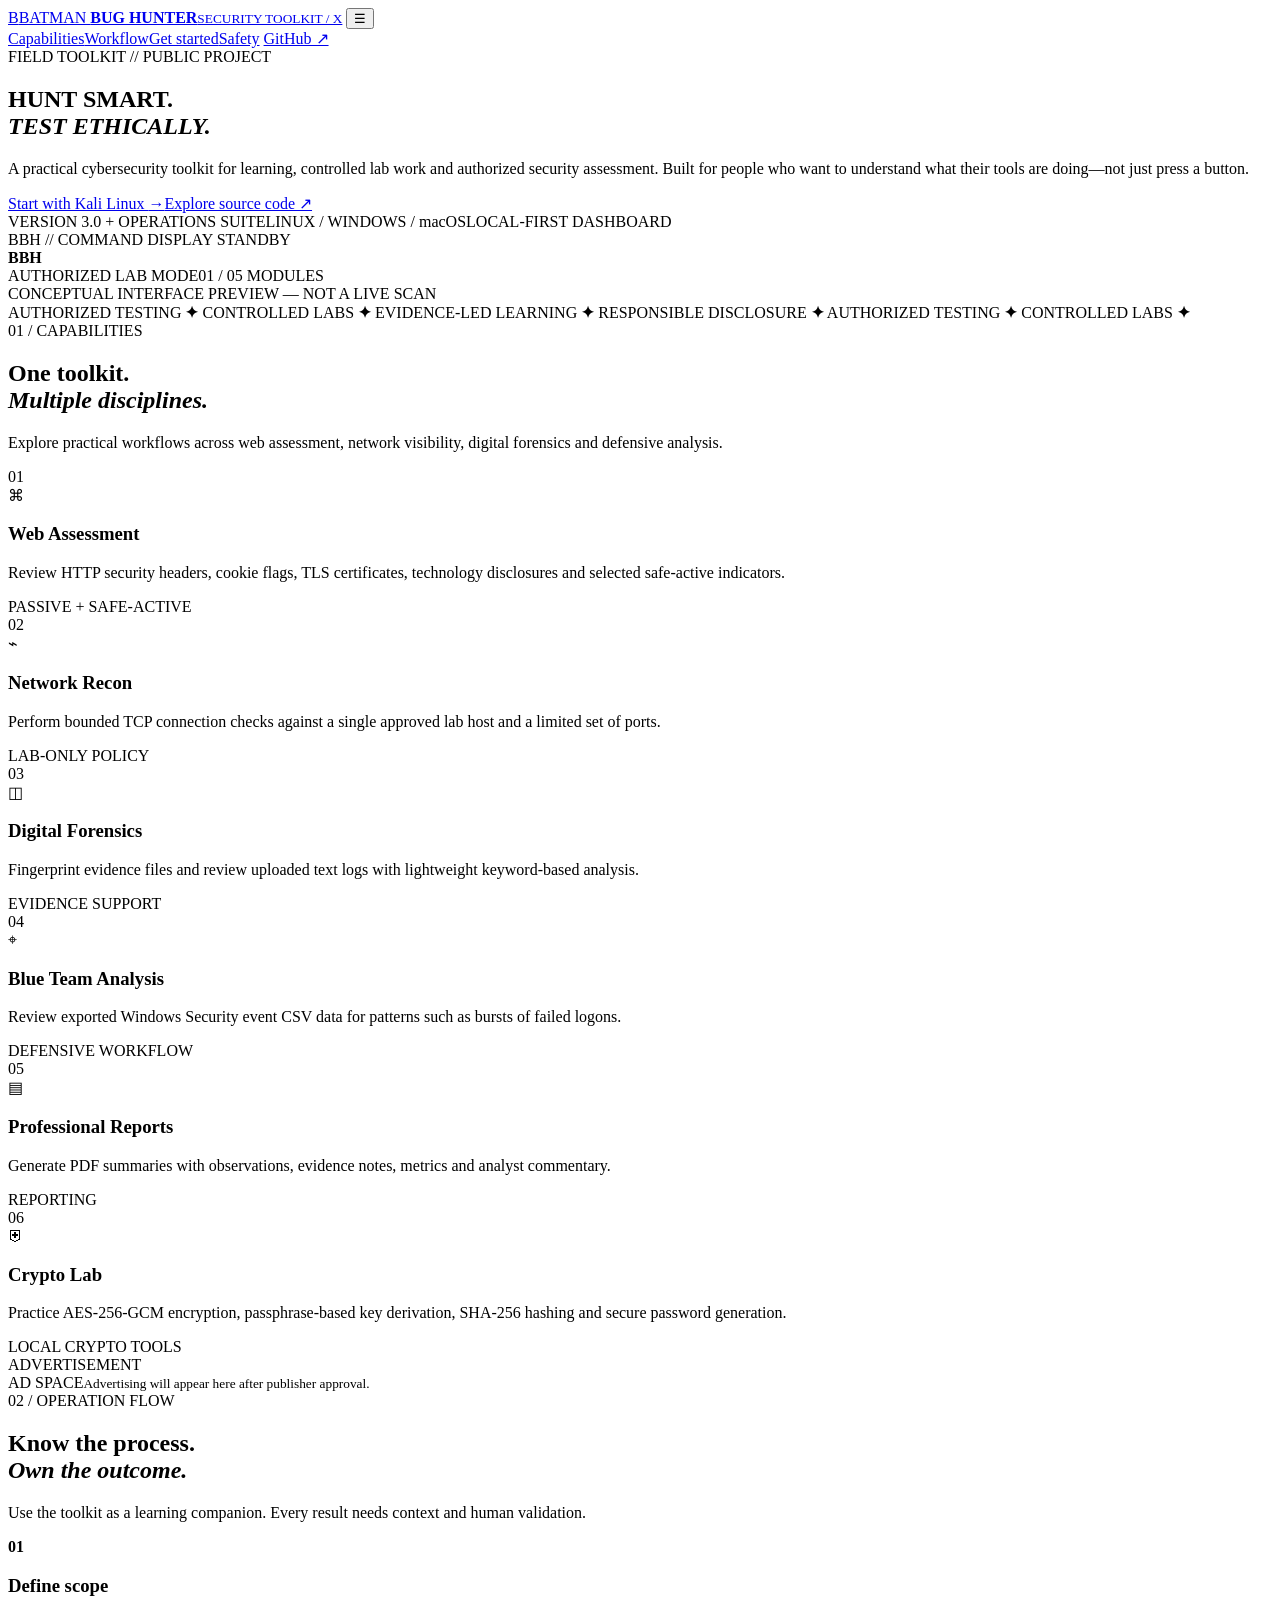
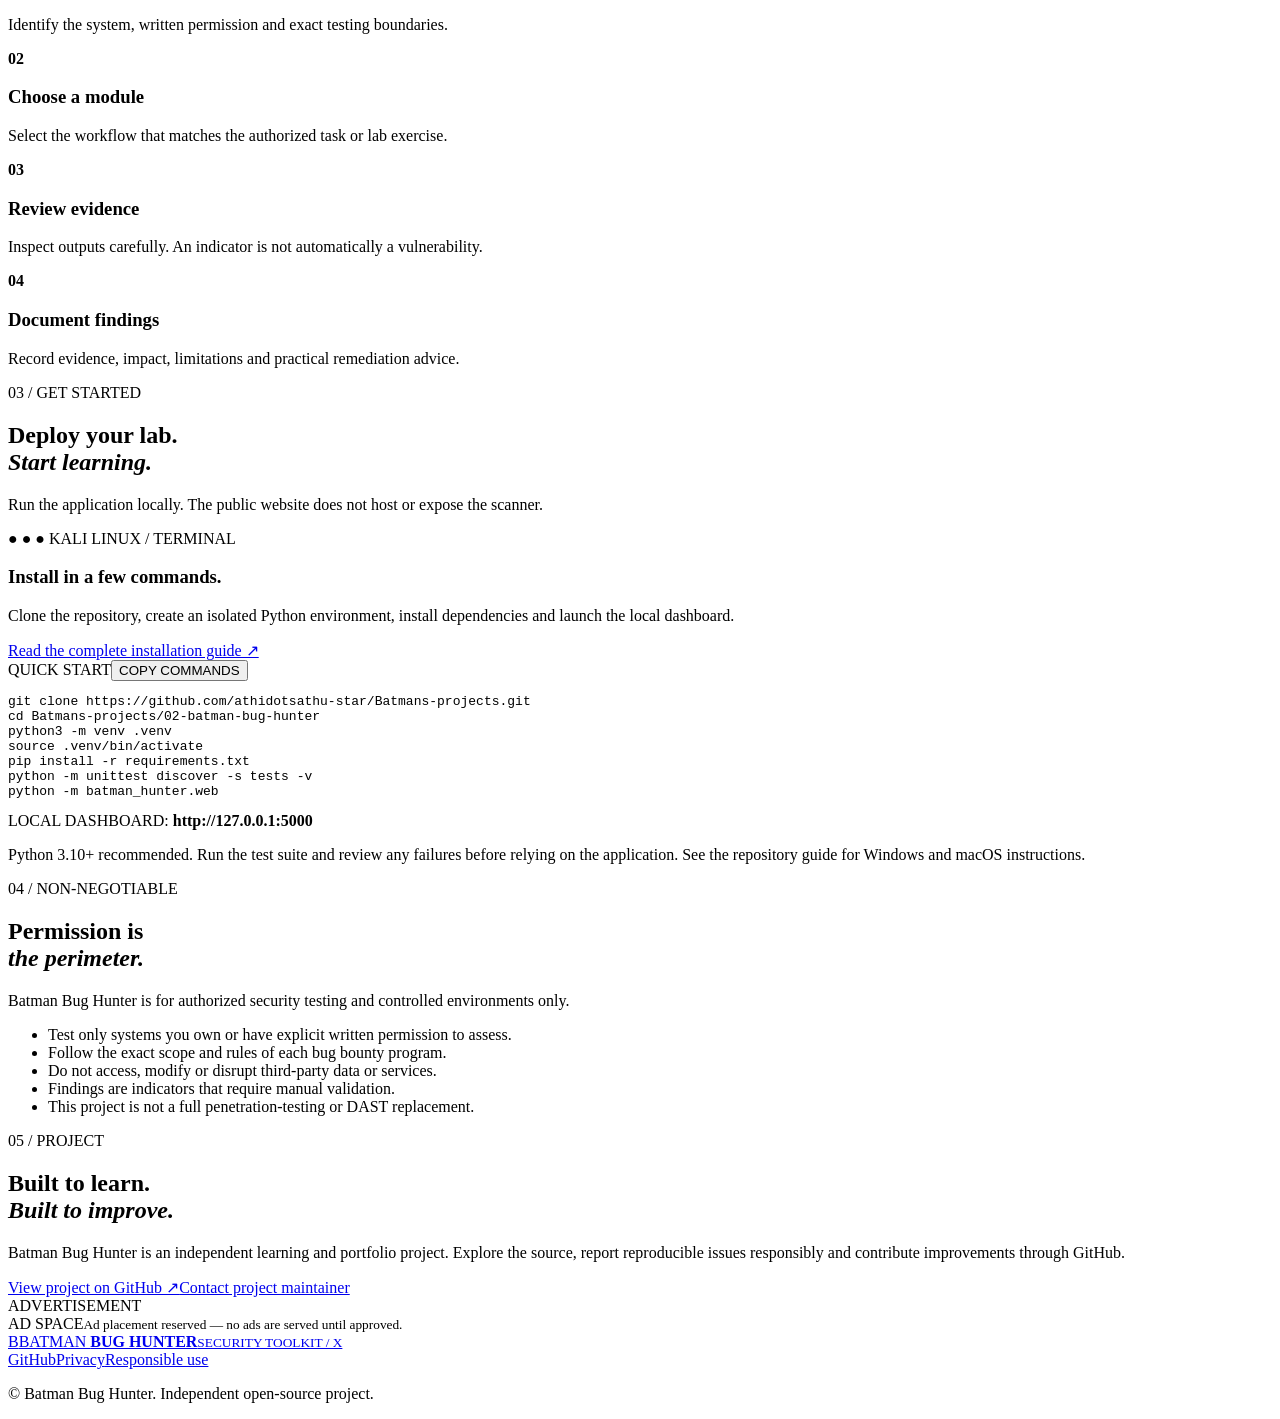
==== public-site/index.html @ 9bea79a2 "website: add tactical public project site" ====
<!doctype html>
<html lang="en">
<head>
  <meta charset="utf-8">
  <meta name="viewport" content="width=device-width, initial-scale=1">
  <meta name="theme-color" content="#0b0d0c">
  <meta name="description" content="Batman Bug Hunter X is a cross-platform cybersecurity learning and assessment toolkit for authorized testing, with web checks, network reconnaissance, digital forensics, Blue Team analysis and a cryptography lab.">
  <meta name="robots" content="index,follow">
  <title>Batman Bug Hunter X — Authorized Security Toolkit</title>
  <link rel="icon" href="/favicon.svg" type="image/svg+xml">
  <link rel="stylesheet" href="/styles.css">
</head>
<body>
  <div class="scanline" aria-hidden="true"></div>
  <header class="topbar">
    <a class="brand" href="#top" aria-label="Batman Bug Hunter home"><span class="brand-mark">B</span><span>BATMAN <b>BUG HUNTER</b><small>SECURITY TOOLKIT / X</small></span></a>
    <button class="menu-toggle" aria-label="Toggle navigation" aria-expanded="false">☰</button>
    <nav class="nav">
      <a href="#features">Capabilities</a><a href="#workflow">Workflow</a><a href="#install">Get started</a><a href="#safety">Safety</a>
      <a class="nav-cta" href="https://github.com/athidotsathu-star/Batmans-projects" target="_blank" rel="noopener">GitHub ↗</a>
    </nav>
  </header>

  <main id="top">
    <section class="hero wrap">
      <div class="hero-copy">
        <div class="eyebrow"><span class="pulse"></span> FIELD TOOLKIT // PUBLIC PROJECT</div>
        <h1>HUNT SMART.<br><em>TEST ETHICALLY.</em></h1>
        <p class="lead">A practical cybersecurity toolkit for learning, controlled lab work and authorized security assessment. Built for people who want to understand what their tools are doing—not just press a button.</p>
        <div class="hero-actions"><a class="button primary" href="#install">Start with Kali Linux <span>→</span></a><a class="button secondary" href="https://github.com/athidotsathu-star/Batmans-projects" target="_blank" rel="noopener">Explore source code ↗</a></div>
        <div class="hero-meta"><span>VERSION 3.0 + OPERATIONS SUITE</span><span>LINUX / WINDOWS / macOS</span><span>LOCAL-FIRST DASHBOARD</span></div>
      </div>
      <div class="hero-visual" aria-label="Decorative Batcomputer interface preview">
        <div class="hud-top"><span>BBH // COMMAND DISPLAY</span><span class="status"><i></i> STANDBY</span></div>
        <div class="radar"><div class="radar-ring ring-a"></div><div class="radar-ring ring-b"></div><div class="radar-cross"></div><div class="radar-sweep"></div><span class="radar-dot dot-one"></span><span class="radar-dot dot-two"></span><span class="radar-dot dot-three"></span><b>BBH</b></div>
        <div class="hud-bottom"><span>AUTHORIZED LAB MODE</span><span>01 / 05 MODULES</span></div>
        <div class="hud-caption">CONCEPTUAL INTERFACE PREVIEW — NOT A LIVE SCAN</div>
      </div>
    </section>

    <section class="ticker" aria-label="Project principles"><div class="ticker-inner">AUTHORIZED TESTING <b>✦</b> CONTROLLED LABS <b>✦</b> EVIDENCE-LED LEARNING <b>✦</b> RESPONSIBLE DISCLOSURE <b>✦</b> AUTHORIZED TESTING <b>✦</b> CONTROLLED LABS <b>✦</b></div></section>

    <section class="section wrap" id="features">
      <div class="section-head"><div><div class="eyebrow">01 / CAPABILITIES</div><h2>One toolkit.<br><em>Multiple disciplines.</em></h2></div><p>Explore practical workflows across web assessment, network visibility, digital forensics and defensive analysis.</p></div>
      <div class="feature-grid">
        <article class="feature"><span class="feature-no">01</span><div class="feature-icon">⌘</div><h3>Web Assessment</h3><p>Review HTTP security headers, cookie flags, TLS certificates, technology disclosures and selected safe-active indicators.</p><span class="tag">PASSIVE + SAFE-ACTIVE</span></article>
        <article class="feature"><span class="feature-no">02</span><div class="feature-icon">⌁</div><h3>Network Recon</h3><p>Perform bounded TCP connection checks against a single approved lab host and a limited set of ports.</p><span class="tag">LAB-ONLY POLICY</span></article>
        <article class="feature"><span class="feature-no">03</span><div class="feature-icon">◫</div><h3>Digital Forensics</h3><p>Fingerprint evidence files and review uploaded text logs with lightweight keyword-based analysis.</p><span class="tag">EVIDENCE SUPPORT</span></article>
        <article class="feature"><span class="feature-no">04</span><div class="feature-icon">⌖</div><h3>Blue Team Analysis</h3><p>Review exported Windows Security event CSV data for patterns such as bursts of failed logons.</p><span class="tag">DEFENSIVE WORKFLOW</span></article>
        <article class="feature"><span class="feature-no">05</span><div class="feature-icon">▤</div><h3>Professional Reports</h3><p>Generate PDF summaries with observations, evidence notes, metrics and analyst commentary.</p><span class="tag">REPORTING</span></article>
        <article class="feature"><span class="feature-no">06</span><div class="feature-icon">⛨</div><h3>Crypto Lab</h3><p>Practice AES-256-GCM encryption, passphrase-based key derivation, SHA-256 hashing and secure password generation.</p><span class="tag">LOCAL CRYPTO TOOLS</span></article>
      </div>
    </section>

    <section class="ad-band wrap" aria-label="Advertisement"><div class="ad-label">ADVERTISEMENT</div><div class="ad-placeholder"><span>AD SPACE</span><small>Advertising will appear here after publisher approval.</small></div></section>

    <section class="section workflow" id="workflow"><div class="wrap">
      <div class="section-head"><div><div class="eyebrow">02 / OPERATION FLOW</div><h2>Know the process.<br><em>Own the outcome.</em></h2></div><p>Use the toolkit as a learning companion. Every result needs context and human validation.</p></div>
      <div class="steps"><div class="step"><b>01</b><h3>Define scope</h3><p>Identify the system, written permission and exact testing boundaries.</p></div><div class="step"><b>02</b><h3>Choose a module</h3><p>Select the workflow that matches the authorized task or lab exercise.</p></div><div class="step"><b>03</b><h3>Review evidence</h3><p>Inspect outputs carefully. An indicator is not automatically a vulnerability.</p></div><div class="step"><b>04</b><h3>Document findings</h3><p>Record evidence, impact, limitations and practical remediation advice.</p></div></div>
    </div></section>

    <section class="section wrap" id="install">
      <div class="section-head"><div><div class="eyebrow">03 / GET STARTED</div><h2>Deploy your lab.<br><em>Start learning.</em></h2></div><p>Run the application locally. The public website does not host or expose the scanner.</p></div>
      <div class="install-panel">
        <div class="install-info"><div class="terminal-label"><span class="terminal-dots">● ● ●</span> KALI LINUX / TERMINAL</div><h3>Install in a few commands.</h3><p>Clone the repository, create an isolated Python environment, install dependencies and launch the local dashboard.</p><a class="text-link" href="https://github.com/athidotsathu-star/Batmans-projects/blob/main/02-batman-bug-hunter/README.md" target="_blank" rel="noopener">Read the complete installation guide ↗</a></div>
        <div class="code-window"><div class="code-head"><span>QUICK START</span><button class="copy-btn" type="button">COPY COMMANDS</button></div><pre><code id="install-code">git clone https://github.com/athidotsathu-star/Batmans-projects.git
cd Batmans-projects/02-batman-bug-hunter
python3 -m venv .venv
source .venv/bin/activate
pip install -r requirements.txt
python -m unittest discover -s tests -v
python -m batman_hunter.web</code></pre><div class="code-foot">LOCAL DASHBOARD: <b>http://127.0.0.1:5000</b></div></div>
      </div>
      <p class="fineprint">Python 3.10+ recommended. Run the test suite and review any failures before relying on the application. See the repository guide for Windows and macOS instructions.</p>
    </section>

    <section class="safety-section" id="safety"><div class="wrap safety-grid"><div><div class="eyebrow">04 / NON-NEGOTIABLE</div><h2>Permission is<br><em>the perimeter.</em></h2></div><div><p class="safety-lead">Batman Bug Hunter is for authorized security testing and controlled environments only.</p><ul class="safety-list"><li>Test only systems you own or have explicit written permission to assess.</li><li>Follow the exact scope and rules of each bug bounty program.</li><li>Do not access, modify or disrupt third-party data or services.</li><li>Findings are indicators that require manual validation.</li><li>This project is not a full penetration-testing or DAST replacement.</li></ul></div></div></section>

    <section class="section wrap about"><div class="eyebrow">05 / PROJECT</div><h2>Built to learn.<br><em>Built to improve.</em></h2><p>Batman Bug Hunter is an independent learning and portfolio project. Explore the source, report reproducible issues responsibly and contribute improvements through GitHub.</p><div class="hero-actions"><a class="button primary" href="https://github.com/athidotsathu-star/Batmans-projects" target="_blank" rel="noopener">View project on GitHub ↗</a><a class="button secondary" href="mailto:">Contact project maintainer</a></div></section>

    <section class="ad-band wrap" aria-label="Advertisement"><div class="ad-label">ADVERTISEMENT</div><div class="ad-placeholder"><span>AD SPACE</span><small>Ad placement reserved — no ads are served until approved.</small></div></section>
  </main>

  <footer class="footer"><div class="wrap footer-inner"><a class="brand" href="#top"><span class="brand-mark">B</span><span>BATMAN <b>BUG HUNTER</b><small>SECURITY TOOLKIT / X</small></span></a><div class="footer-links"><a href="https://github.com/athidotsathu-star/Batmans-projects" target="_blank" rel="noopener">GitHub</a><a href="/privacy.html">Privacy</a><a href="/#safety">Responsible use</a></div><p>© <span id="year"></span> Batman Bug Hunter. Independent open-source project.</p></div></footer>
  <script src="/script.js" defer></script>
</body>
</html>
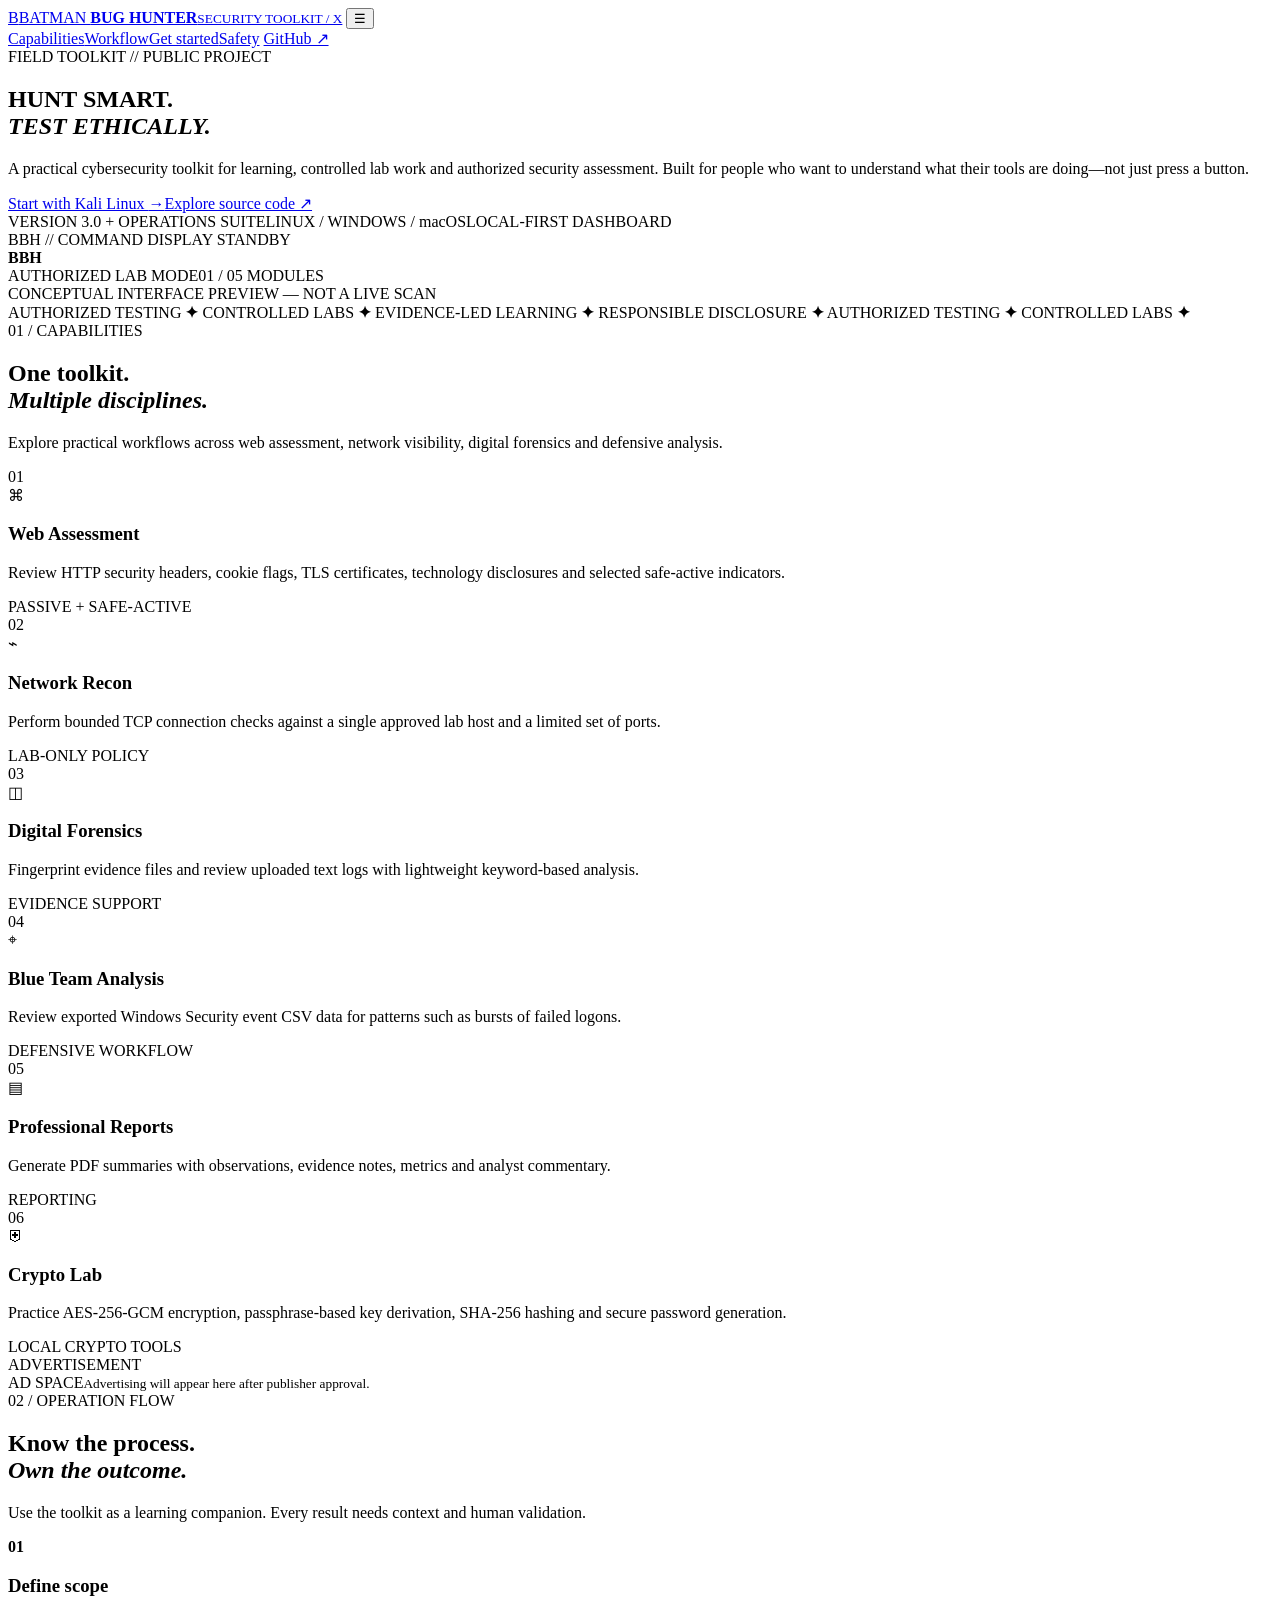
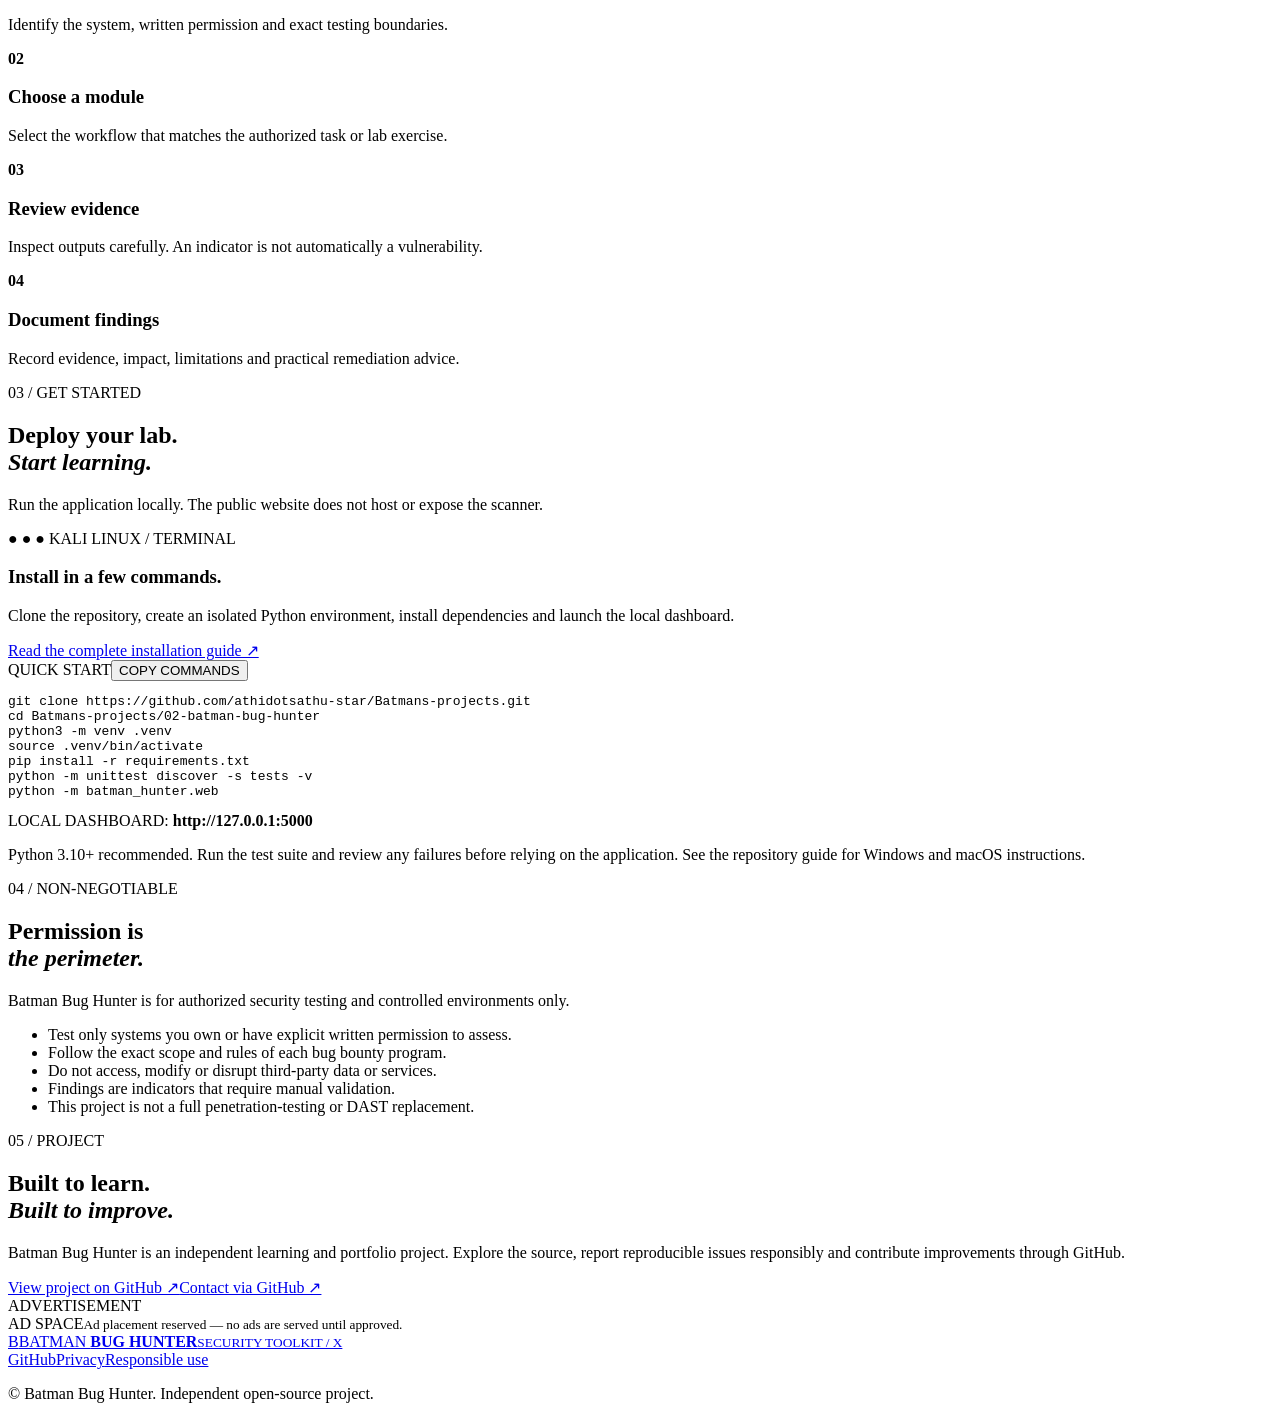
==== commit e4c5342f: "website: link project contact to GitHub issues" ====
--- a/public-site/index.html
+++ b/public-site/index.html
@@ -76,7 +76,7 @@
 
     <section class="safety-section" id="safety"><div class="wrap safety-grid"><div><div class="eyebrow">04 / NON-NEGOTIABLE</div><h2>Permission is<br><em>the perimeter.</em></h2></div><div><p class="safety-lead">Batman Bug Hunter is for authorized security testing and controlled environments only.</p><ul class="safety-list"><li>Test only systems you own or have explicit written permission to assess.</li><li>Follow the exact scope and rules of each bug bounty program.</li><li>Do not access, modify or disrupt third-party data or services.</li><li>Findings are indicators that require manual validation.</li><li>This project is not a full penetration-testing or DAST replacement.</li></ul></div></div></section>
 
-    <section class="section wrap about"><div class="eyebrow">05 / PROJECT</div><h2>Built to learn.<br><em>Built to improve.</em></h2><p>Batman Bug Hunter is an independent learning and portfolio project. Explore the source, report reproducible issues responsibly and contribute improvements through GitHub.</p><div class="hero-actions"><a class="button primary" href="https://github.com/athidotsathu-star/Batmans-projects" target="_blank" rel="noopener">View project on GitHub ↗</a><a class="button secondary" href="mailto:">Contact project maintainer</a></div></section>
+    <section class="section wrap about"><div class="eyebrow">05 / PROJECT</div><h2>Built to learn.<br><em>Built to improve.</em></h2><p>Batman Bug Hunter is an independent learning and portfolio project. Explore the source, report reproducible issues responsibly and contribute improvements through GitHub.</p><div class="hero-actions"><a class="button primary" href="https://github.com/athidotsathu-star/Batmans-projects" target="_blank" rel="noopener">View project on GitHub ↗</a><a class="button secondary" href="https://github.com/athidotsathu-star/Batmans-projects/issues" target="_blank" rel="noopener">Contact via GitHub ↗</a></div></section>
 
     <section class="ad-band wrap" aria-label="Advertisement"><div class="ad-label">ADVERTISEMENT</div><div class="ad-placeholder"><span>AD SPACE</span><small>Ad placement reserved — no ads are served until approved.</small></div></section>
   </main>
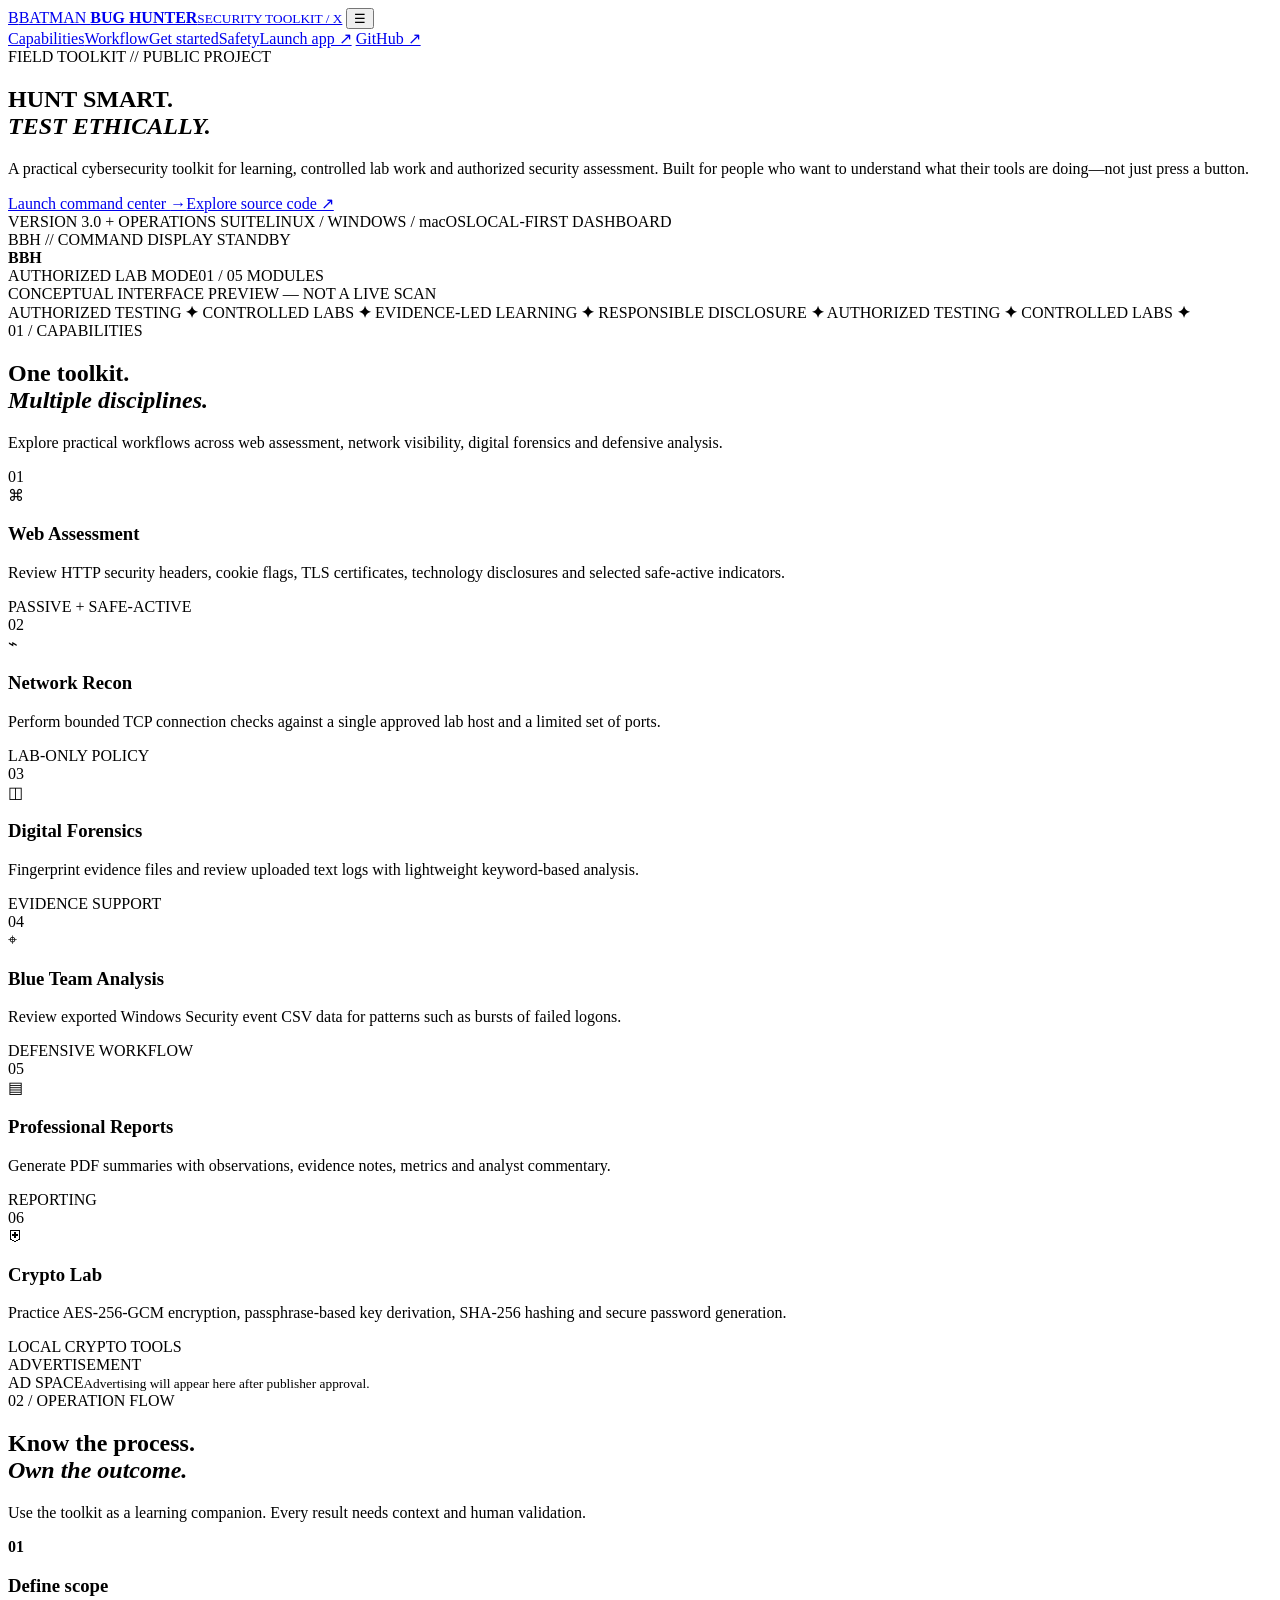
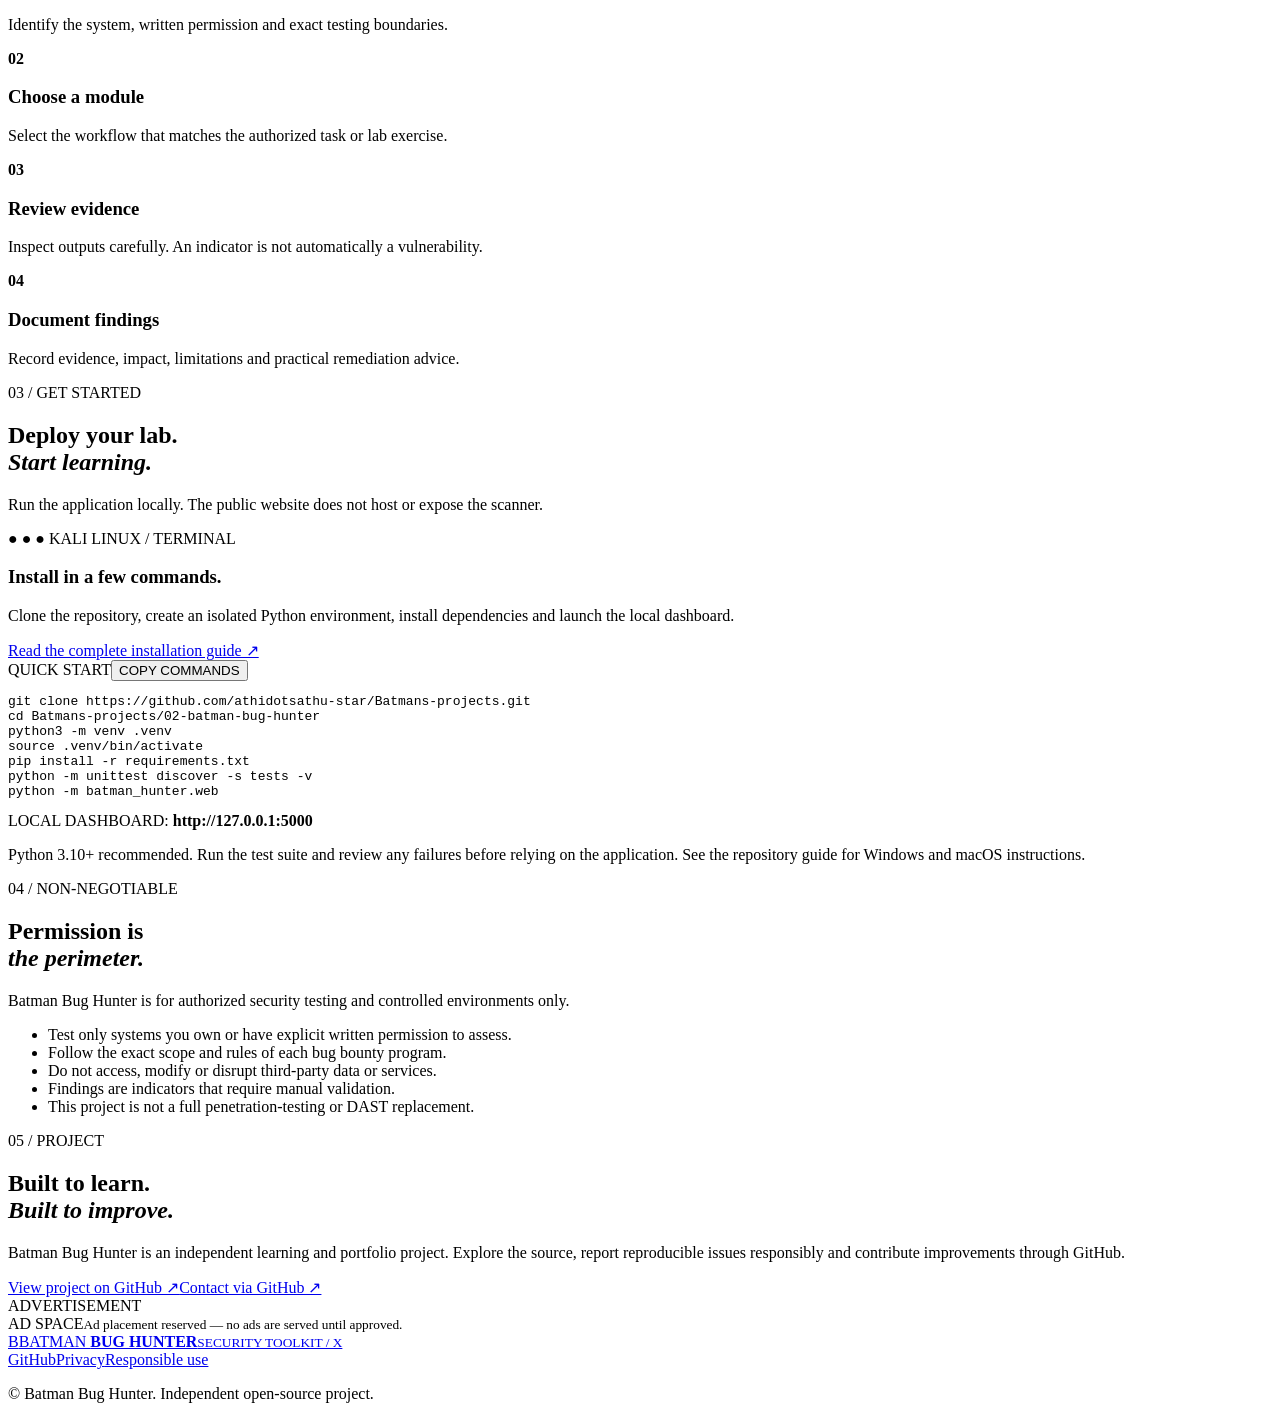
==== commit a88ff130: "Connect homepage to hosted command center" ====
--- a/public-site/index.html
+++ b/public-site/index.html
@@ -16,7 +16,7 @@
     <a class="brand" href="#top" aria-label="Batman Bug Hunter home"><span class="brand-mark">B</span><span>BATMAN <b>BUG HUNTER</b><small>SECURITY TOOLKIT / X</small></span></a>
     <button class="menu-toggle" aria-label="Toggle navigation" aria-expanded="false">☰</button>
     <nav class="nav">
-      <a href="#features">Capabilities</a><a href="#workflow">Workflow</a><a href="#install">Get started</a><a href="#safety">Safety</a>
+      <a href="#features">Capabilities</a><a href="#workflow">Workflow</a><a href="#install">Get started</a><a href="#safety">Safety</a><a class="nav-cta" href="/app.html">Launch app ↗</a>
       <a class="nav-cta" href="https://github.com/athidotsathu-star/Batmans-projects" target="_blank" rel="noopener">GitHub ↗</a>
     </nav>
   </header>
@@ -27,7 +27,7 @@
         <div class="eyebrow"><span class="pulse"></span> FIELD TOOLKIT // PUBLIC PROJECT</div>
         <h1>HUNT SMART.<br><em>TEST ETHICALLY.</em></h1>
         <p class="lead">A practical cybersecurity toolkit for learning, controlled lab work and authorized security assessment. Built for people who want to understand what their tools are doing—not just press a button.</p>
-        <div class="hero-actions"><a class="button primary" href="#install">Start with Kali Linux <span>→</span></a><a class="button secondary" href="https://github.com/athidotsathu-star/Batmans-projects" target="_blank" rel="noopener">Explore source code ↗</a></div>
+        <div class="hero-actions"><a class="button primary" href="/app.html">Launch command center <span>→</span></a><a class="button secondary" href="https://github.com/athidotsathu-star/Batmans-projects" target="_blank" rel="noopener">Explore source code ↗</a></div>
         <div class="hero-meta"><span>VERSION 3.0 + OPERATIONS SUITE</span><span>LINUX / WINDOWS / macOS</span><span>LOCAL-FIRST DASHBOARD</span></div>
       </div>
       <div class="hero-visual" aria-label="Decorative Batcomputer interface preview">
